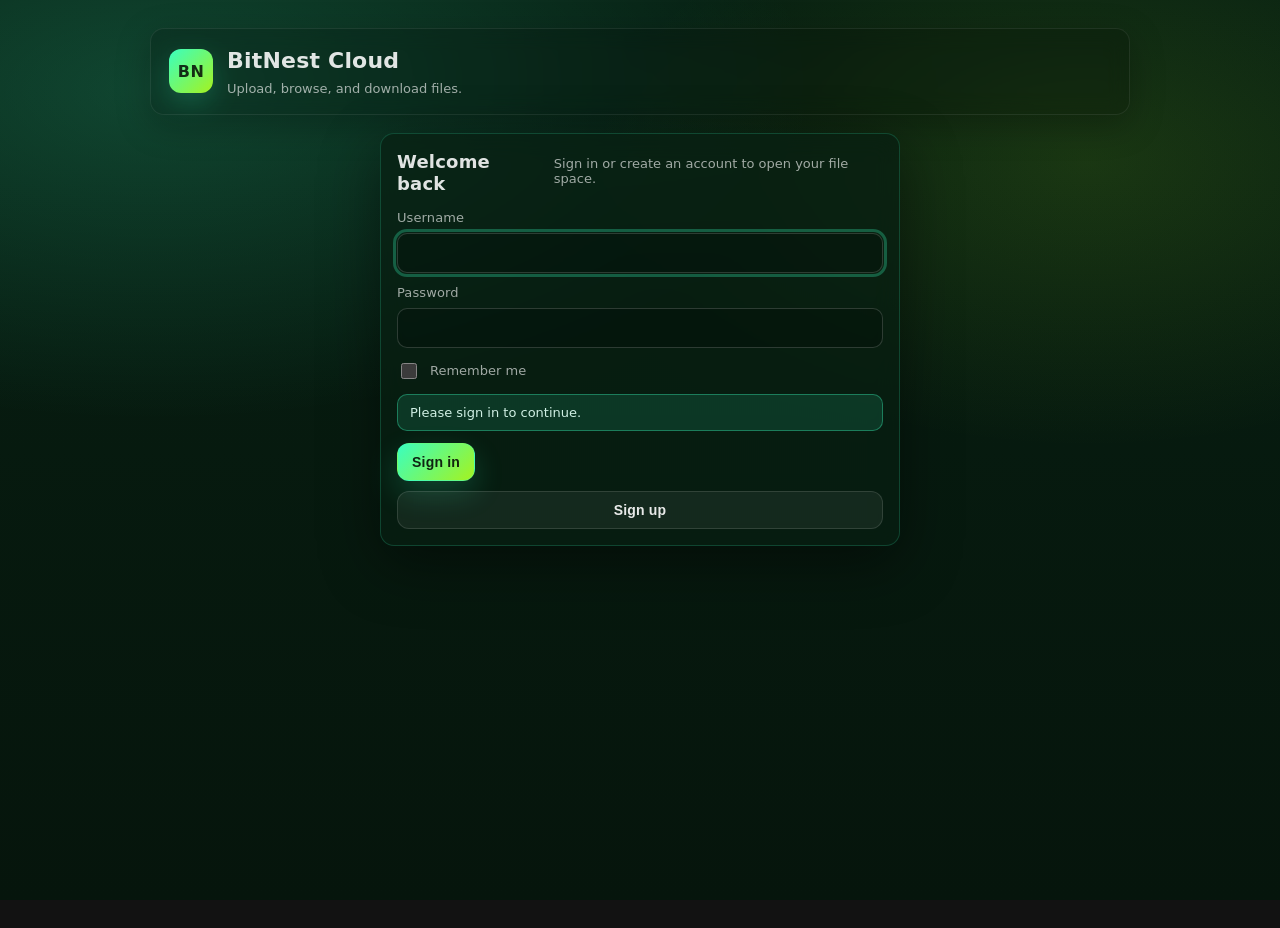
==== FrontEnd/index.html @ a96aed70 "feat(06-03): implement auth-first frontend session flow - add signup/login UI with remember-me and a" ====
<!doctype html>
<html lang="en">

<head>
    <meta charset="utf-8">
    <title>BitNest Cloud</title>
    <script src="main.js" defer></script>
    <link rel="stylesheet" href="style.css">
    <meta name="viewport" content="width=device-width, initial-scale=1.0">
</head>

<body>
    <main class="app" role="main">
        <header class="app-header">
            <div class="brand">
                <div class="brand-mark" aria-hidden="true">BN</div>
                <div class="brand-text">
                    <h1>BitNest Cloud</h1>
                    <p class="subtitle">Upload, browse, and download files.</p>
                </div>
            </div>
        </header>

        <section class="card auth-container view-hidden" id="authContainer" aria-label="Authentication">
            <div class="card-header auth-header">
                <h2>Welcome back</h2>
                <p class="muted">Sign in or create an account to open your file space.</p>
            </div>

            <form id="authForm" class="auth-form" novalidate>
                <label class="field" for="authUsername">
                    <span>Username</span>
                    <input id="authUsername" name="username" type="text" autocomplete="username" required>
                </label>

                <label class="field" for="authPassword">
                    <span>Password</span>
                    <input id="authPassword" name="password" type="password" autocomplete="current-password" minlength="8" required>
                </label>

                <label class="remember-row" for="rememberMe">
                    <input id="rememberMe" name="rememberMe" type="checkbox">
                    <span>Remember me</span>
                </label>

                <p id="authInlineMessage" class="auth-message hidden" role="status" aria-live="polite"></p>

                <div class="auth-actions">
                    <button id="loginButton" class="primary" type="button">Sign in</button>
                    <button id="signupButton" class="ghost" type="button">Sign up</button>
                </div>
            </form>
        </section>

        <section class="app-shell view-hidden" id="appContainer" aria-label="File application">
            <section class="card upload-card" aria-label="Upload">
                <div class="card-header">
                    <h2>Upload</h2>
                    <p class="muted">Choose a file and upload it to BitNest.</p>
                </div>

                <label class="upload-row drop-zone" for="fileInput" id="dropZone">
                    <input type="file" id="fileInput" class="file-input-hidden">
                    <span class="file-picker-title">Drop file here or click to select</span>
                    <span class="file-picker-hint">Any size supported by the API</span>
                </label>

                <div class="upload-status">
                    <div class="upload-progress hidden" id="uploadProgress">
                        <div class="upload-progress-bar-wrap">
                            <div class="upload-progress-bar" id="uploadProgressBar"></div>
                        </div>
                        <span class="upload-progress-text" id="uploadProgressText">Uploading...</span>
                    </div>
                    <div class="loader" id="uploadIndicator" role="status" aria-live="polite" aria-label="Uploading"></div>
                </div>
            </section>

            <section class="card files-card" aria-label="Files">
                <div class="card-header files-header">
                    <div>
                        <h2>Files</h2>
                        <p class="muted">Showing the current page of stored files.</p>
                    </div>
                    <div class="pager">
                        <button class="ghost" onclick="prevPage()" type="button">Previous</button>
                        <button class="ghost" onclick="nextPage()" type="button">Next</button>
                        <button class="ghost" id="logoutButton" type="button">Sign out</button>
                    </div>
                </div>

                <ul id="fileList" aria-live="polite"></ul>
            </section>
        </section>

        <section id="authLoadingGate" class="card auth-loading-gate view-hidden" aria-live="polite">
            <div class="loader gate-loader" role="status" aria-label="Checking session"></div>
            <p id="authLoadingText" class="muted">Checking your session...</p>
        </section>
    </main>

</body>

</html>
---- FrontEnd/style.css ----
/* Base */
:root {
    color-scheme: dark;
    --bg0: #06150c;
    --bg1: #071f12;
    --card: rgba(8, 30, 18, 0.7);
    --cardBorder: rgba(58, 254, 192, 0.18);
    --text: rgba(255, 255, 255, 0.88);
    --muted: rgba(255, 255, 255, 0.62);
    --accent: #3afec0;
    --accent2: #a5f21f;
    --danger: #ff6b6b;
    --shadow: 0 18px 60px rgba(0, 0, 0, 0.45);
    --radius: 14px;
}

* {
    box-sizing: border-box;
}

html,
body {
    height: 100%;
}

html {
    background:
        radial-gradient(1200px 600px at 12% 10%, rgba(58, 254, 192, 0.18), transparent 55%),
        radial-gradient(900px 520px at 85% 18%, rgba(165, 242, 31, 0.12), transparent 55%),
        linear-gradient(180deg, var(--bg1), var(--bg0));
    background-attachment: fixed;
}

body {
    margin: 0;
    font-family: ui-sans-serif, system-ui, -apple-system, Segoe UI, Roboto, Arial, "Noto Sans", "Helvetica Neue", sans-serif;
    color: var(--text);
    background: transparent;
}

.app {
    width: min(980px, calc(100% - 40px));
    margin: 28px auto 64px;
}

.view-hidden {
    display: none !important;
}

.view-visible {
    display: block;
}

.app-header {
    margin-bottom: 18px;
}

.brand {
    display: flex;
    gap: 14px;
    align-items: center;
    padding: 18px 18px;
    border-radius: var(--radius);
    background: rgba(0, 0, 0, 0.18);
    border: 1px solid rgba(255, 255, 255, 0.08);
    box-shadow: 0 10px 34px rgba(0, 0, 0, 0.25);
    backdrop-filter: blur(10px);
}

.brand-mark {
    width: 44px;
    height: 44px;
    border-radius: 12px;
    display: grid;
    place-items: center;
    font-weight: 800;
    letter-spacing: 0.5px;
    color: rgba(0, 0, 0, 0.82);
    background: linear-gradient(135deg, var(--accent), var(--accent2));
    box-shadow: 0 10px 26px rgba(58, 254, 192, 0.18);
    user-select: none;
}

h1 {
    margin: 0;
    font-size: 22px;
    line-height: 1.25;
    letter-spacing: 0.2px;
}

h2 {
    margin: 0;
    font-size: 18px;
    line-height: 1.25;
    letter-spacing: 0.2px;
}

.subtitle {
    margin: 6px 0 0;
    color: var(--muted);
    font-size: 13px;
}

.muted {
    margin: 6px 0 0;
    color: var(--muted);
    font-size: 13px;
}

/* Cards */
.card {
    background: var(--card);
    border: 1px solid var(--cardBorder);
    border-radius: var(--radius);
    padding: 16px;
    box-shadow: var(--shadow);
    backdrop-filter: blur(12px);
}

.card + .card {
    margin-top: 14px;
}

.app-shell .card + .card {
    margin-top: 14px;
}

.app-shell.view-hidden {
    display: none !important;
}

.app-shell.view-visible {
    display: block;
}

.auth-container {
    max-width: 520px;
    margin: 0 auto;
}

.auth-header {
    margin-bottom: 16px;
}

.auth-form {
    display: grid;
    gap: 12px;
}

.field {
    display: grid;
    gap: 8px;
}

.field span {
    color: var(--muted);
    font-size: 13px;
    letter-spacing: 0.1px;
}

.field input {
    width: 100%;
    border-radius: 10px;
    border: 1px solid rgba(255, 255, 255, 0.16);
    background: rgba(0, 0, 0, 0.22);
    color: var(--text);
    padding: 11px 12px;
    font-size: 14px;
}

.field input:focus-visible {
    outline: 3px solid rgba(58, 254, 192, 0.28);
    outline-offset: 1px;
}

.remember-row {
    display: flex;
    align-items: center;
    gap: 10px;
    color: var(--muted);
    font-size: 13px;
    user-select: none;
}

.remember-row input {
    width: 16px;
    height: 16px;
}

.auth-actions {
    display: flex;
    gap: 10px;
    flex-wrap: wrap;
}

.auth-message {
    margin: 0;
    border-radius: 10px;
    padding: 10px 12px;
    font-size: 13px;
    border: 1px solid transparent;
}

.auth-message[data-tone="error"] {
    border-color: rgba(255, 107, 107, 0.45);
    background: rgba(255, 107, 107, 0.12);
    color: #ffd2d2;
}

.auth-message[data-tone="info"] {
    border-color: rgba(58, 254, 192, 0.35);
    background: rgba(58, 254, 192, 0.12);
    color: rgba(225, 255, 244, 0.92);
}

.auth-loading-gate {
    max-width: 420px;
    margin: 0 auto;
    text-align: center;
    display: grid;
    gap: 12px;
    justify-items: center;
}

.gate-loader {
    display: block;
}

.card-header {
    display: flex;
    gap: 14px;
    align-items: baseline;
    justify-content: space-between;
    margin-bottom: 14px;
}

.files-header {
    align-items: flex-start;
}

/* Upload */
.upload-card {
    position: relative;
}

.upload-row {
    position: relative;
    display: flex;
    flex-direction: column;
    align-items: center;
    justify-content: center;
    gap: 6px;
    padding: 32px 24px;
    border-radius: 12px;
    border: 2px dashed rgba(255, 255, 255, 0.18);
    background: rgba(0, 0, 0, 0.16);
    cursor: pointer;
    transition: border-color 160ms ease, background 160ms ease;
}

.upload-row:hover {
    border-color: rgba(58, 254, 192, 0.35);
    background: rgba(58, 254, 192, 0.04);
}

.upload-row.drag-over {
    border-color: var(--accent);
    background: rgba(58, 254, 192, 0.08);
}

.upload-row.uploading {
    pointer-events: none;
    opacity: 0.7;
}

.file-input-hidden {
    position: absolute;
    width: 0.1px;
    height: 0.1px;
    opacity: 0;
    overflow: hidden;
    clip: rect(0, 0, 0, 0);
}

.file-input-hidden:focus {
    outline: none;
}

.upload-row:has(.file-input-hidden:focus-visible) {
    outline: 3px solid rgba(58, 254, 192, 0.32);
    outline-offset: 2px;
}

.upload-status {
    display: flex;
    align-items: center;
    justify-content: space-between;
    gap: 10px;
    margin-top: 10px;
}


.file-picker-title {
    display: block;
    font-weight: 650;
    color: rgba(255, 255, 255, 0.92);
}

.file-picker-hint {
    display: block;
    margin-top: 4px;
    color: var(--muted);
    font-size: 12px;
}


/* Buttons */
button {
    border: 1px solid rgba(255, 255, 255, 0.12);
    background: rgba(255, 255, 255, 0.06);
    color: rgba(255, 255, 255, 0.9);
    padding: 10px 14px;
    border-radius: 12px;
    cursor: pointer;
    font-size: 14px;
    font-weight: 650;
    letter-spacing: 0.2px;
    transition: transform 120ms ease, background 120ms ease, border-color 120ms ease, box-shadow 120ms ease;
    user-select: none;
}

button:hover {
    background: rgba(255, 255, 255, 0.10);
    border-color: rgba(255, 255, 255, 0.18);
    transform: translateY(-1px);
}

button:active {
    transform: translateY(0px);
}

button:disabled {
    opacity: 0.55;
    cursor: not-allowed;
    transform: none;
}

button.primary {
    color: rgba(0, 0, 0, 0.86);
    border-color: rgba(58, 254, 192, 0.35);
    background: linear-gradient(135deg, var(--accent), var(--accent2));
    box-shadow: 0 12px 30px rgba(58, 254, 192, 0.18);
}

button.primary:hover {
    filter: brightness(1.02);
    transform: translateY(-1px);
}

button.ghost {
    padding: 10px 12px;
    width: -webkit-fill-available;
    text-align: center;
}

.file-controls {
    display: flex;
    gap: 10px;
    align-items: center;
}

.pager {
    display: flex;
    gap: 10px;
    align-items: center;
    flex-wrap: wrap;
}

/* File list */
#fileList {
    list-style: none;
    padding: 0;
    margin: 0;
    display: grid;
    gap: 10px;
}

#fileList li {
    background: rgba(255, 255, 255, 0.06);
    border: 1px solid rgba(255, 255, 255, 0.10);
    padding: 14px 16px;
    border-radius: 12px;
    display: flex;
    gap: 16px;
    justify-content: space-between;
    align-items: center;
    transition: background 160ms ease, border-color 160ms ease;
}

#fileList li:hover {
    background: rgba(255, 255, 255, 0.08);
    border-color: rgba(255, 255, 255, 0.16);
}

#fileList li button {
    margin: 0;
    white-space: nowrap;
    flex-shrink: 0;
    height: -webkit-fill-available;
}

.file-info {
    flex: 1;
    display: flex;
    gap: 16px;
    align-items: center;
    justify-content: space-between;
    min-width: 0;
}

.file-name-container {
    display: flex;
    align-items: baseline;
    gap: 2px;
    min-width: 0;
    flex: 1;
}

.file-name {
    font-weight: 600;
    color: rgba(255, 255, 255, 0.92);
    font-size: 14px;
    overflow: hidden;
    text-overflow: ellipsis;
    white-space: nowrap;
}

.file-extension {
    font-weight: 600;
    color: var(--accent);
    font-size: 14px;
    flex-shrink: 0;
}

.file-size {
    color: var(--muted);
    font-size: 13px;
    font-weight: 500;
    white-space: nowrap;
    flex-shrink: 0;
    font-variant-numeric: tabular-nums;
}

/* Focus styles */
button:focus-visible {
    outline: 3px solid rgba(58, 254, 192, 0.32);
    outline-offset: 2px;
}

/* Loader */
.loader {
    border: 3px solid rgba(255, 255, 255, 0.22);
    border-top: 3px solid var(--accent);
    border-radius: 50%;
    width: 22px;
    height: 22px;
    animation: spin 0.85s linear infinite;
    display: none;
    justify-self: end;
    align-self: center;
}

/* Upload progress */
.upload-progress {
    flex: 1;
    display: flex;
    align-items: center;
    gap: 10px;
    min-width: 0;
}

.upload-progress-bar-wrap {
    flex: 1;
    position: relative;
    height: 7px;
    border-radius: 999px;
    overflow: hidden;
    background: rgba(255, 255, 255, 0.07);
    border: 1px solid rgba(255, 255, 255, 0.08);
}

.upload-progress-bar {
    position: absolute;
    inset: 0;
    width: 0%;
    border-radius: inherit;
    background: linear-gradient(90deg, var(--accent), var(--accent2));
    box-shadow: 0 0 16px rgba(58, 254, 192, 0.32);
    transition: width 120ms ease-out;
}

.upload-progress-text {
    font-size: 12px;
    color: var(--muted);
    white-space: nowrap;
}

.hidden {
    display: none !important;
}

@keyframes spin {
    0% {
        transform: rotate(0deg);
    }

    100% {
        transform: rotate(360deg);
    }
}

@media (max-width: 600px) {
    .app {
        width: calc(100% - 28px);
        margin: 18px auto 46px;
    }

    .brand {
        padding: 14px 14px;
    }

    .upload-row {
        padding: 24px 18px;
    }

    #fileList li {
        flex-direction: column;
        align-items: stretch;
        gap: 12px;
    }

    .file-info {
        flex-direction: column;
        gap: 8px;
        align-items: flex-start;
    }

    .file-name-container {
        width: 100%;
        overflow-wrap: break-word;
        white-space: normal;
    }

    .file-name {
        overflow-wrap: break-word;
        white-space: normal;
        word-break: break-word;
    }

    .file-size {
        font-size: 12px;
    }

    .auth-actions {
        flex-direction: column;
    }

    .auth-actions button {
        width: 100%;
    }

}
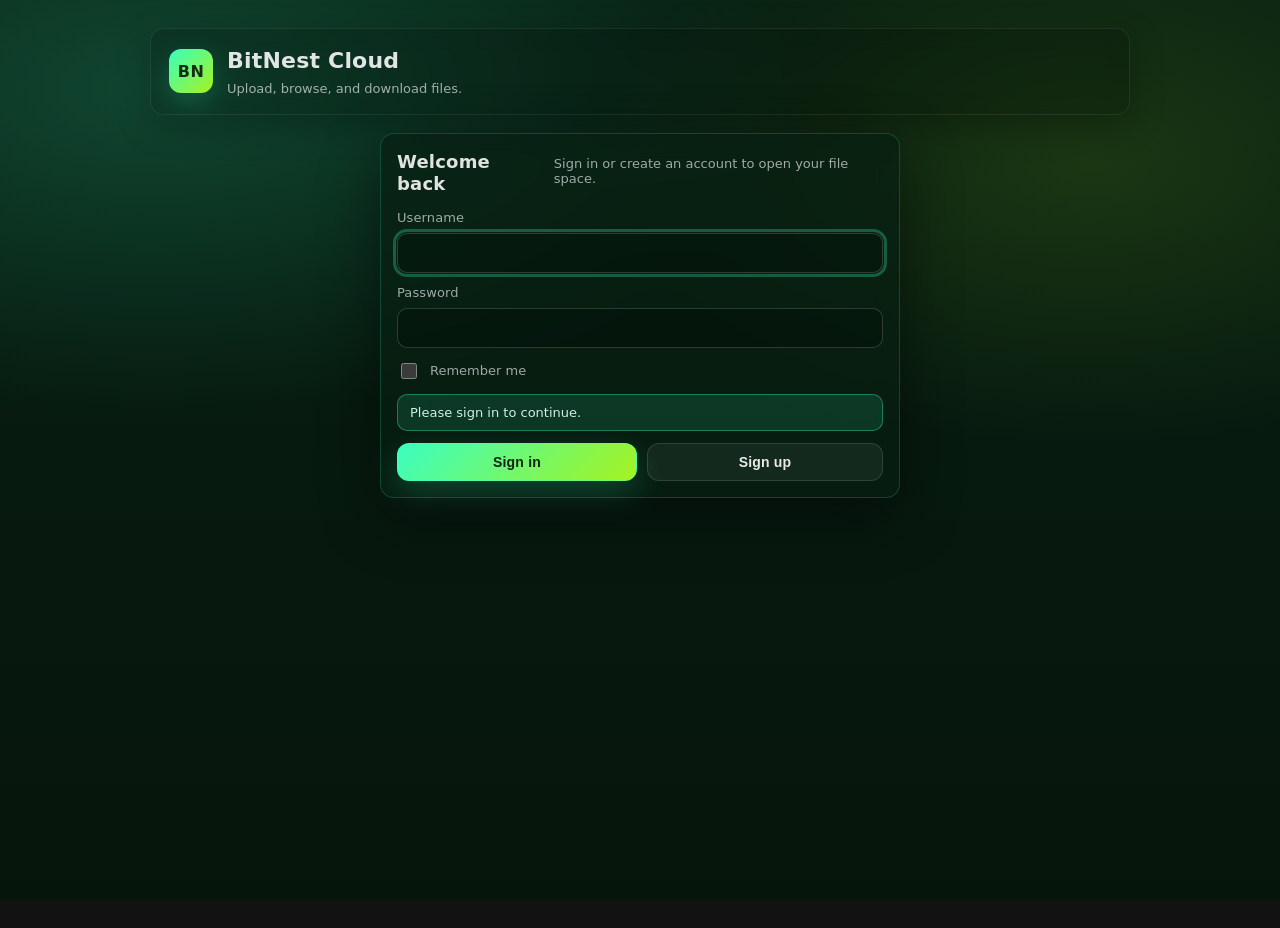
==== commit e17ff342: "feat(phase-07): implement frontend admin UI and access control flows - Add FrontendAccessFlowTests f" ====
--- a/FrontEnd/index.html
+++ b/FrontEnd/index.html
@@ -53,43 +53,123 @@
         </section>
 
         <section class="app-shell view-hidden" id="appContainer" aria-label="File application">
-            <section class="card upload-card" aria-label="Upload">
-                <div class="card-header">
-                    <h2>Upload</h2>
-                    <p class="muted">Choose a file and upload it to BitNest.</p>
-                </div>
+            <!-- Files View -->
+            <section id="filesView" aria-label="Files">
+                <section class="card upload-card" aria-label="Upload">
+                    <div class="card-header">
+                        <h2>Upload</h2>
+                        <p class="muted">Choose a file and upload it to BitNest.</p>
+                    </div>
 
-                <label class="upload-row drop-zone" for="fileInput" id="dropZone">
-                    <input type="file" id="fileInput" class="file-input-hidden">
-                    <span class="file-picker-title">Drop file here or click to select</span>
-                    <span class="file-picker-hint">Any size supported by the API</span>
-                </label>
+                    <label class="upload-row drop-zone" for="fileInput" id="dropZone">
+                        <input type="file" id="fileInput" class="file-input-hidden">
+                        <span class="file-picker-title">Drop file here or click to select</span>
+                        <span class="file-picker-hint">Any size supported by the API</span>
+                    </label>
 
-                <div class="upload-status">
-                    <div class="upload-progress hidden" id="uploadProgress">
-                        <div class="upload-progress-bar-wrap">
-                            <div class="upload-progress-bar" id="uploadProgressBar"></div>
+                    <div class="upload-status">
+                        <div class="upload-progress hidden" id="uploadProgress">
+                            <div class="upload-progress-bar-wrap">
+                                <div class="upload-progress-bar" id="uploadProgressBar"></div>
+                            </div>
+                            <span class="upload-progress-text" id="uploadProgressText">Uploading...</span>
                         </div>
-                        <span class="upload-progress-text" id="uploadProgressText">Uploading...</span>
+                        <div class="loader" id="uploadIndicator" role="status" aria-live="polite" aria-label="Uploading"></div>
                     </div>
-                    <div class="loader" id="uploadIndicator" role="status" aria-live="polite" aria-label="Uploading"></div>
-                </div>
+                </section>
+
+                <section class="card files-card" aria-label="Files">
+                    <div class="card-header files-header">
+                        <div>
+                            <h2>Files</h2>
+                            <p class="muted">Showing the current page of stored files.</p>
+                        </div>
+                        <div class="pager">
+                            <button class="ghost" onclick="prevPage()" type="button">Previous</button>
+                            <button class="ghost" onclick="nextPage()" type="button">Next</button>
+                            <button class="ghost" id="adminLink" type="button" style="display:none">Admin</button>
+                            <button class="ghost" id="logoutButton" type="button">Sign out</button>
+                        </div>
+                    </div>
+
+                    <ul id="fileList" aria-live="polite"></ul>
+                </section>
             </section>
 
-            <section class="card files-card" aria-label="Files">
-                <div class="card-header files-header">
-                    <div>
-                        <h2>Files</h2>
-                        <p class="muted">Showing the current page of stored files.</p>
+            <!-- Admin View -->
+            <section id="adminView" class="view-hidden" aria-label="Admin">
+                <section class="card admin-card">
+                    <div class="card-header">
+                        <h2>Admin Panel</h2>
+                        <p class="muted">Manage users and system settings.</p>
                     </div>
-                    <div class="pager">
-                        <button class="ghost" onclick="prevPage()" type="button">Previous</button>
-                        <button class="ghost" onclick="nextPage()" type="button">Next</button>
-                        <button class="ghost" id="logoutButton" type="button">Sign out</button>
+
+                    <div class="admin-section">
+                        <h3>Users</h3>
+                        <div class="admin-actions">
+                            <button class="primary" onclick="showCreateUserForm()">Create User</button>
+                        </div>
+
+                        <div id="createUserForm" class="admin-form hidden">
+                            <form class="admin-form-content">
+                                <label class="field">
+                                    <span>Username</span>
+                                    <input id="createUsername" type="text" required>
+                                </label>
+                                <label class="field">
+                                    <span>Password</span>
+                                    <input id="createPassword" type="password" minlength="8" required>
+                                </label>
+                                <label class="checkbox-field">
+                                    <input id="createIsAdmin" type="checkbox">
+                                    <span>Administrator</span>
+                                </label>
+                                <div class="form-actions">
+                                    <button class="primary" type="button" onclick="submitCreateUser()">Create</button>
+                                    <button class="ghost" type="button" onclick="hideCreateUserForm()">Cancel</button>
+                                </div>
+                            </form>
+                        </div>
+
+                        <ul id="adminUserList" class="admin-user-list" aria-live="polite"></ul>
                     </div>
-                </div>
 
-                <ul id="fileList" aria-live="polite"></ul>
+                    <div class="admin-actions-footer">
+                        <button class="ghost" onclick="showFilesView()">Back to files</button>
+                    </div>
+                </section>
+            </section>
+
+            <!-- Access Denied View -->
+            <section id="accessDeniedView" class="view-hidden" aria-label="Access Denied">
+                <section class="card error-card">
+                    <div class="card-header">
+                        <h2>Access Denied</h2>
+                        <p class="muted">You don't have permission to access this area.</p>
+                    </div>
+                    <div class="error-content">
+                        <p>Admin access is required to view this page. If you believe you should have access, please contact your administrator.</p>
+                    </div>
+                    <div class="error-actions">
+                        <button class="primary" onclick="showFilesView()">Back to files</button>
+                    </div>
+                </section>
+            </section>
+
+            <!-- Unified File 404 View -->
+            <section id="file404View" class="view-hidden" aria-label="File Not Found">
+                <section class="card error-card">
+                    <div class="card-header">
+                        <h2>File Not Found</h2>
+                        <p class="muted">The file you're looking for doesn't exist or is not accessible.</p>
+                    </div>
+                    <div class="error-content">
+                        <p>This file may have been deleted, moved, or you may not have access to it. Your session remains active.</p>
+                    </div>
+                    <div class="error-actions">
+                        <button class="primary" onclick="showFilesView()">Back to files</button>
+                    </div>
+                </section>
             </section>
         </section>
 
--- a/FrontEnd/style.css
+++ b/FrontEnd/style.css
@@ -193,6 +193,15 @@
     flex-wrap: wrap;
 }
 
+.auth-actions button {
+    flex: 1 1 0;
+    min-width: 0;
+}
+
+.auth-actions button.ghost {
+    width: auto;
+}
+
 .auth-message {
     margin: 0;
     border-radius: 10px;
@@ -519,6 +528,196 @@
     }
 }
 
+/* Admin Panel Styles */
+#adminView {
+    display: none;
+}
+
+#adminView.view-visible {
+    display: block;
+}
+
+.admin-card {
+    max-width: 100%;
+}
+
+.admin-section {
+    margin-bottom: 24px;
+}
+
+.admin-section h3 {
+    margin: 0 0 16px 0;
+    font-size: 16px;
+    color: var(--accent);
+}
+
+.admin-actions {
+    display: flex;
+    gap: 12px;
+    margin-bottom: 16px;
+}
+
+.admin-form {
+    display: none;
+    padding: 18px;
+    background: rgba(0, 0, 0, 0.2);
+    border-radius: var(--radius);
+    margin-bottom: 16px;
+    border: 1px solid var(--cardBorder);
+}
+
+.admin-form.view-visible {
+    display: block;
+}
+
+.admin-form-content {
+    display: flex;
+    flex-direction: column;
+    gap: 14px;
+}
+
+.checkbox-field {
+    display: flex;
+    align-items: center;
+    gap: 8px;
+    cursor: pointer;
+}
+
+.checkbox-field input {
+    cursor: pointer;
+}
+
+.form-actions {
+    display: flex;
+    gap: 12px;
+    margin-top: 8px;
+}
+
+.admin-user-list {
+    list-style: none;
+    padding: 0;
+    margin: 0;
+    display: flex;
+    flex-direction: column;
+    gap: 12px;
+}
+
+.admin-user-item {
+    display: flex;
+    justify-content: space-between;
+    align-items: center;
+    padding: 14px;
+    background: rgba(0, 0, 0, 0.2);
+    border: 1px solid var(--cardBorder);
+    border-radius: var(--radius);
+}
+
+.admin-user-info {
+    display: flex;
+    align-items: center;
+    gap: 12px;
+    flex: 1;
+}
+
+.admin-user-name {
+    font-weight: 600;
+    min-width: 120px;
+}
+
+.admin-user-role {
+    color: var(--accent);
+    font-size: 12px;
+    padding: 4px 8px;
+    background: rgba(58, 254, 192, 0.1);
+    border-radius: 4px;
+}
+
+.admin-user-status {
+    font-size: 12px;
+    padding: 4px 8px;
+    border-radius: 4px;
+}
+
+.admin-user-status.active {
+    background: rgba(165, 242, 31, 0.1);
+    color: var(--accent2);
+}
+
+.admin-user-status.disabled {
+    background: rgba(255, 107, 107, 0.1);
+    color: var(--danger);
+}
+
+.admin-user-actions {
+    display: flex;
+    gap: 8px;
+    align-items: center;
+}
+
+.admin-action-button {
+    padding: 6px 12px;
+    background: var(--danger);
+    color: white;
+    border: none;
+    border-radius: 6px;
+    cursor: pointer;
+    font-size: 12px;
+    transition: background 0.2s;
+}
+
+.admin-action-button:hover {
+    background: #ff5252;
+}
+
+.admin-action-note {
+    color: var(--muted);
+    font-size: 12px;
+}
+
+.admin-actions-footer {
+    display: flex;
+    justify-content: flex-start;
+    margin-top: 24px;
+    padding-top: 18px;
+    border-top: 1px solid var(--cardBorder);
+}
+
+/* Error View Styles */
+#accessDeniedView,
+#file404View {
+    display: none;
+}
+
+#accessDeniedView.view-visible,
+#file404View.view-visible {
+    display: block;
+}
+
+.error-card {
+    text-align: center;
+}
+
+.error-content {
+    margin: 24px 0;
+    padding: 24px;
+    background: rgba(0, 0, 0, 0.2);
+    border-radius: var(--radius);
+    border-left: 4px solid var(--danger);
+}
+
+.error-content p {
+    color: var(--muted);
+    line-height: 1.6;
+    margin: 0;
+}
+
+.error-actions {
+    display: flex;
+    justify-content: center;
+    gap: 12px;
+    margin-top: 24px;
+}
+
 @media (max-width: 600px) {
     .app {
         width: calc(100% - 28px);
